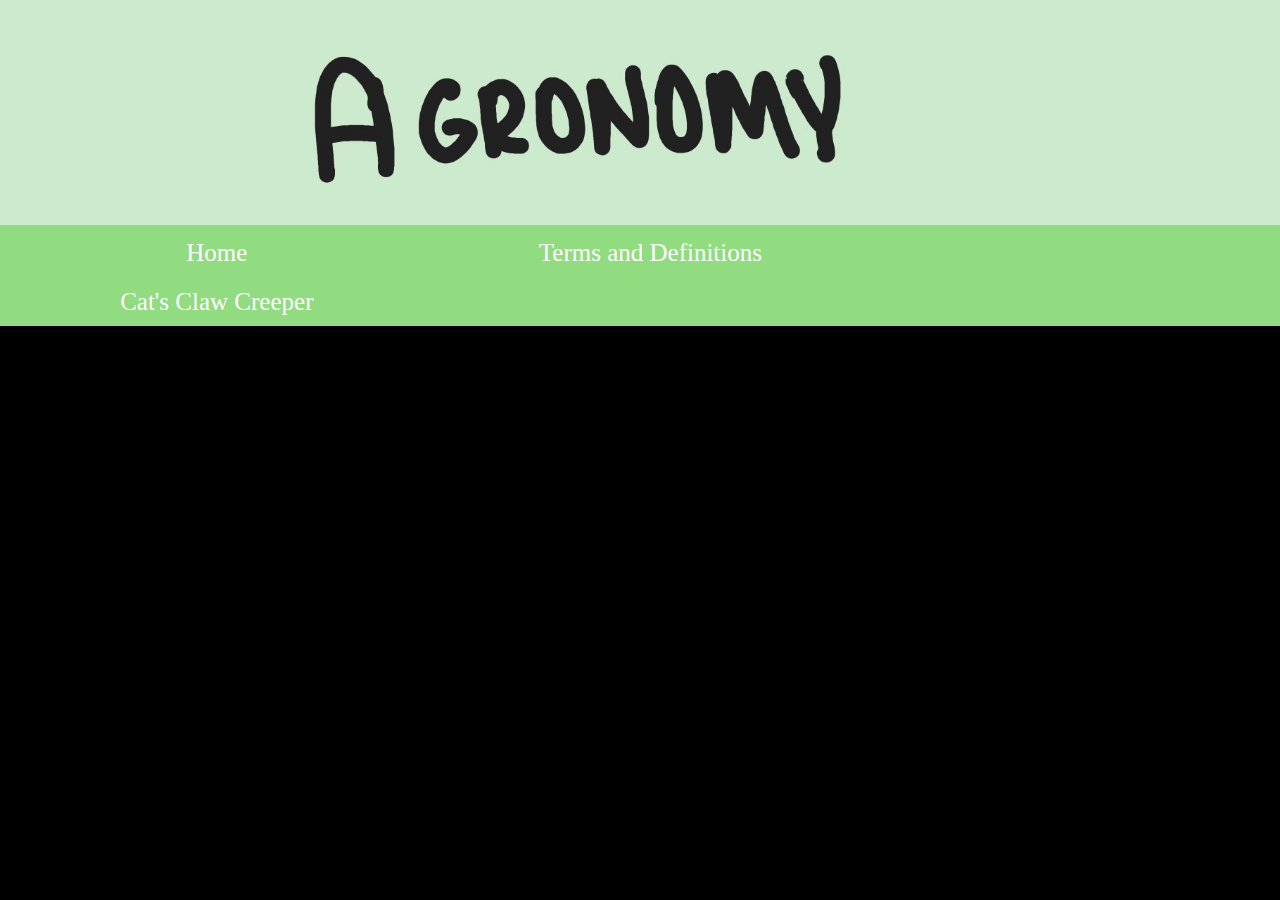
==== AgroUnit1Project/index.html @ 0b2bab81 "Add files via upload" ====
<!DOCTYPE html>
<html>
    <head>
    <title>MyPortfolio</title>
    <link rel="stylesheet" type="text/css" href="css/styles.css">
    <link rel="stylesheet" type="text/css" href="css/reset.css">
    </head>
    <body bgcolor=#000000>
    <header>
        <div class="navbar"> 
            <h1><img id="bannering" src="images/agropic.png"></h1>
            <a href="index.html">Home</a>
            <a href="pages/termsdefs.html">Terms and Definitions</a>
            <a href="pages/cat.html">Cat's Claw Creeper</a>
        </div>
        
        </header>
        
    </body>
   
</html>
---- AgroUnit1Project/css/styles.css ----
body{
text-align:center;
}
/* Style the navigation menu */
.navbar {
    width: 100%;
    background-color: #91db80;
    overflow: auto;
}

/* Navigation links */
.navbar a {
    float: left;
    padding: 12px;
    color: white;
    text-decoration: none;
    font-size: 25px;
    width: 32%;
    /* Four equal-width links. If you have two links, use 50%, and 33.33% for three links, etc.. */
    text-align: center;
    /* If you want the text to be centered */
}

/* Add a background color on mouse-over */
.navbar a:hover {
    background-color: #000;
}

/* Style the current/active link */
.navbar a:active {
    background-color:#53BD3A;
}

li {
    list-style-position: inside;
}

.box {
    position: relative;
    width: 90%;
    margin: 2rem;
    padding: 1rem;
    color: white;
    font-size: 1.5rem;
    font-weight: bold;
    text-align: center;
    border-width:15px;
    border-radius: 100px;
    border-color: #91DB80;
    border-style: double;
    background-color: #414141;
}


#bannering {
    width: 100%;
    height: auto;
}
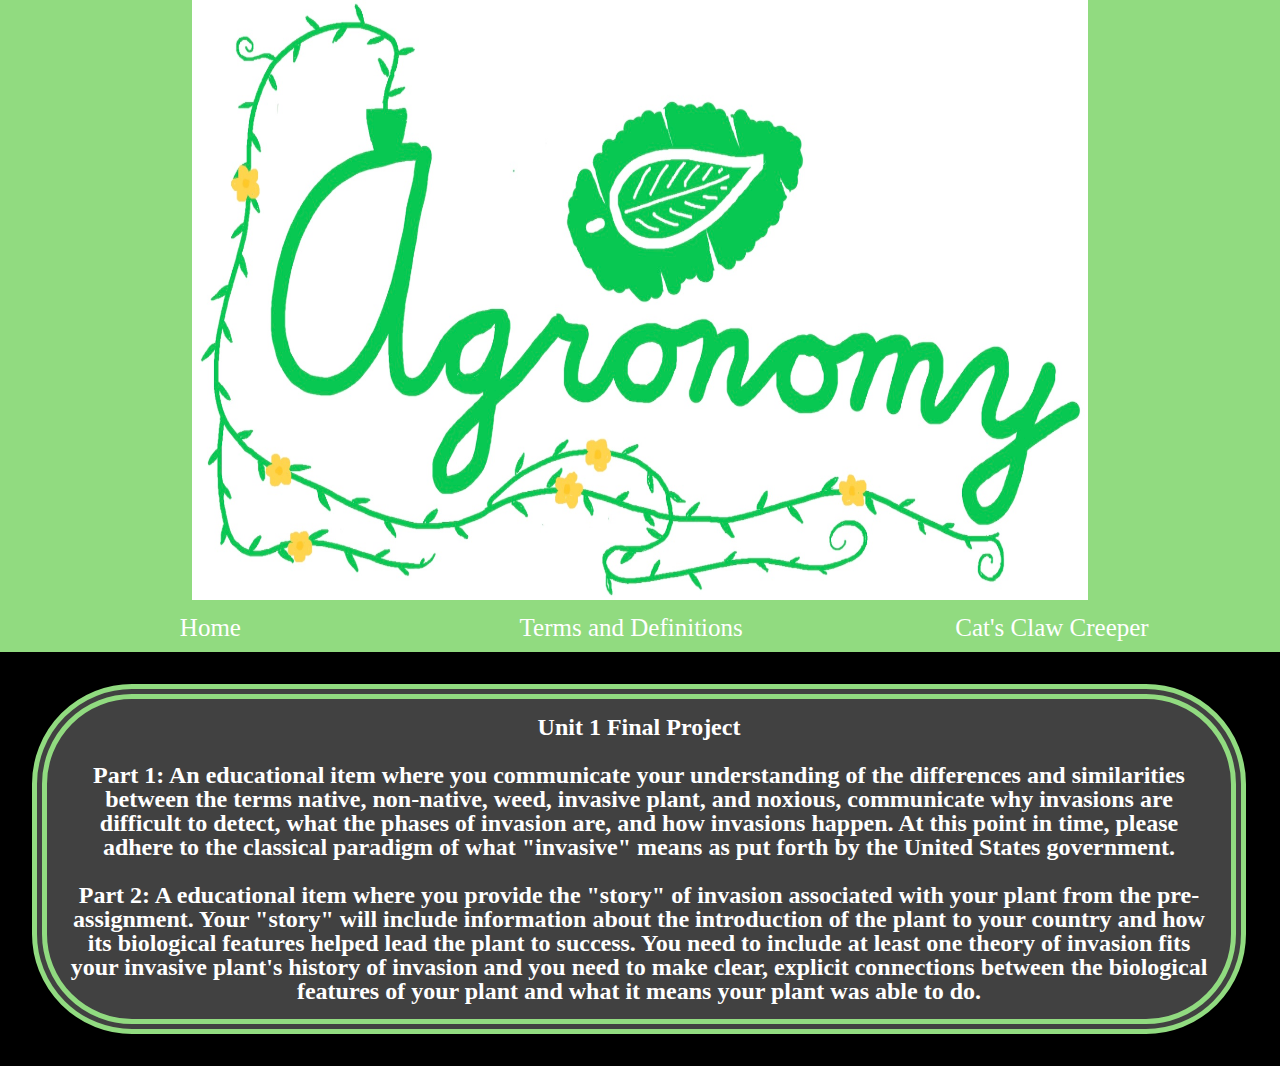
==== commit 1fddd096: "Add files via upload" ====
--- a/AgroUnit1Project/index.html
+++ b/AgroUnit1Project/index.html
@@ -8,12 +8,18 @@
     <body bgcolor=#000000>
     <header>
         <div class="navbar"> 
-            <h1><img id="bannering" src="images/agropic.png"></h1>
+            <h1><img id="bannering" src="images/agropic1.png"></h1>
             <a href="index.html">Home</a>
             <a href="pages/termsdefs.html">Terms and Definitions</a>
             <a href="pages/cat.html">Cat's Claw Creeper</a>
         </div>
         
+		
+		<div class = "box">
+			Unit 1 Final Project<br><br>Part 1: An educational item where you communicate your understanding of the differences and similarities between the terms native, non-native, weed, invasive plant, and noxious, communicate why invasions are difficult to detect, what the phases of invasion are, and how invasions happen. At this point in time, please adhere to the classical paradigm of what "invasive" means as put forth by the United States government.<br><br>Part 2: A educational item where you provide the "story" of invasion associated with your plant from the pre-assignment. Your "story" will include information about the introduction of the plant to your country and how its biological features helped lead the plant to success. You need to include at least one theory of invasion fits your invasive plant's history of invasion and you need to make clear, explicit connections between the biological features of your plant and what it means your plant was able to do. 
+
+
+		</div>
         </header>
         
     </body>
--- a/AgroUnit1Project/css/styles.css
+++ b/AgroUnit1Project/css/styles.css
@@ -1,3 +1,4 @@
+
 body{
 text-align:center;
 }
@@ -15,7 +16,7 @@
     color: white;
     text-decoration: none;
     font-size: 25px;
-    width: 32%;
+    width: 31%;
     /* Four equal-width links. If you have two links, use 50%, and 33.33% for three links, etc.. */
     text-align: center;
     /* If you want the text to be centered */
@@ -31,9 +32,12 @@
     background-color:#53BD3A;
 }
 
+
+
 li {
     list-style-position: inside;
 }
+
 
 .box {
     position: relative;
@@ -52,7 +56,18 @@
 }
 
 
+
 #bannering {
-    width: 100%;
-    height: auto;
+    width: 70%;
+    height: 600px;
+}
+
+#bannering1{
+	width 150%;
+	height:250px;
+}
+
+#bannering2{
+	width:10%;
+	height: 200px;
 }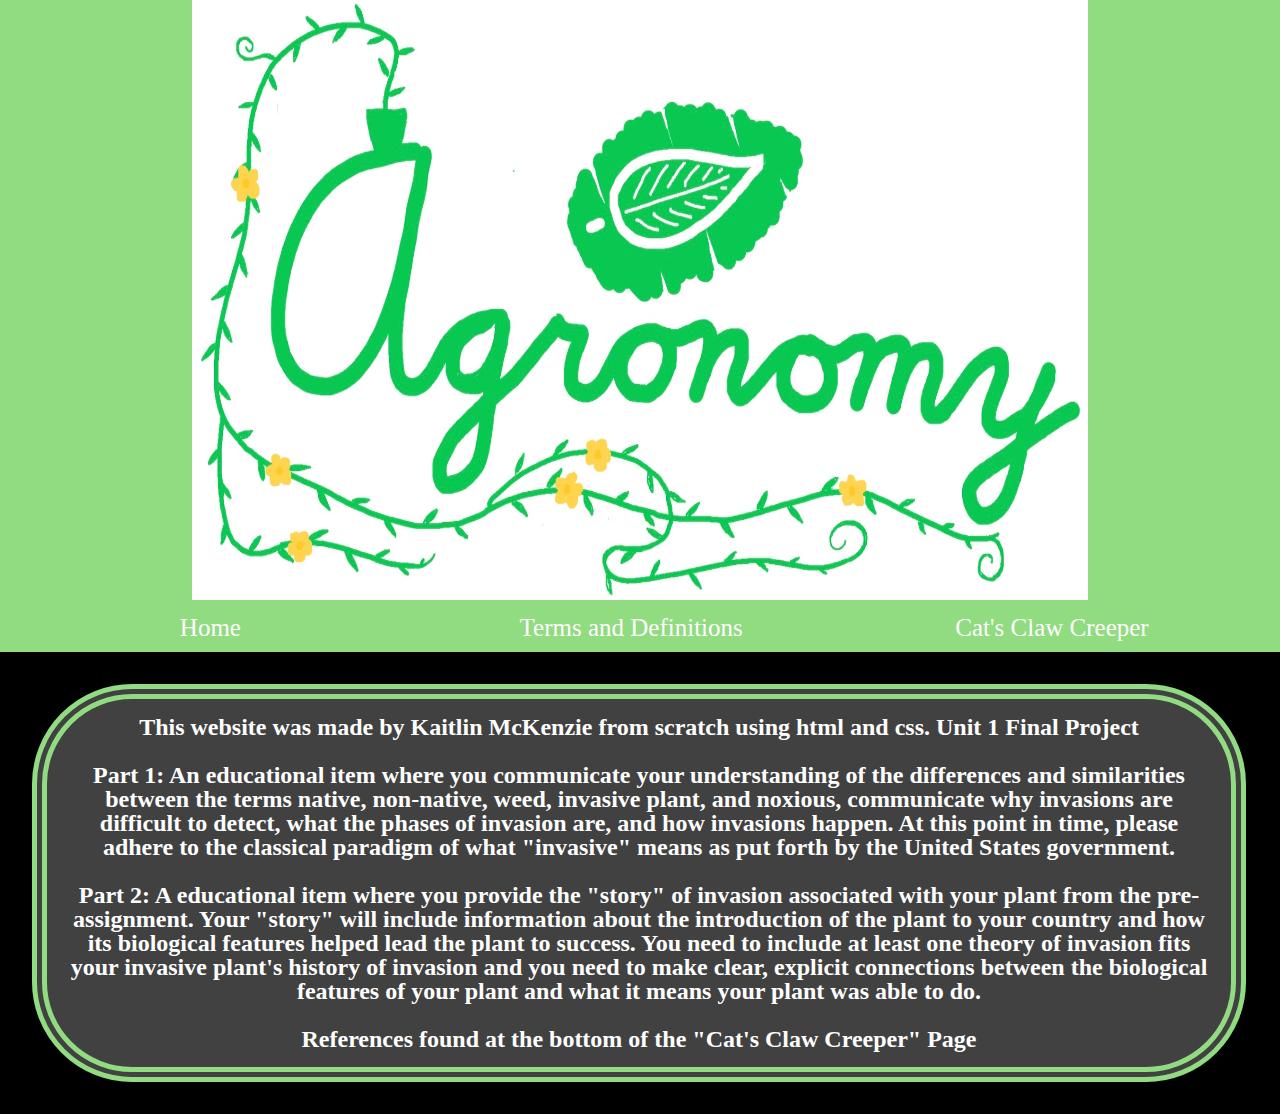
==== commit 1ba5e7ad: "Add files via upload" ====
--- a/AgroUnit1Project/index.html
+++ b/AgroUnit1Project/index.html
@@ -16,9 +16,8 @@
         
 		
 		<div class = "box">
-			Unit 1 Final Project<br><br>Part 1: An educational item where you communicate your understanding of the differences and similarities between the terms native, non-native, weed, invasive plant, and noxious, communicate why invasions are difficult to detect, what the phases of invasion are, and how invasions happen. At this point in time, please adhere to the classical paradigm of what "invasive" means as put forth by the United States government.<br><br>Part 2: A educational item where you provide the "story" of invasion associated with your plant from the pre-assignment. Your "story" will include information about the introduction of the plant to your country and how its biological features helped lead the plant to success. You need to include at least one theory of invasion fits your invasive plant's history of invasion and you need to make clear, explicit connections between the biological features of your plant and what it means your plant was able to do. 
-
-
+			This website was made by Kaitlin McKenzie from scratch using html and css. 
+			Unit 1 Final Project<br><br>Part 1: An educational item where you communicate your understanding of the differences and similarities between the terms native, non-native, weed, invasive plant, and noxious, communicate why invasions are difficult to detect, what the phases of invasion are, and how invasions happen. At this point in time, please adhere to the classical paradigm of what "invasive" means as put forth by the United States government.<br><br>Part 2: A educational item where you provide the "story" of invasion associated with your plant from the pre-assignment. Your "story" will include information about the introduction of the plant to your country and how its biological features helped lead the plant to success. You need to include at least one theory of invasion fits your invasive plant's history of invasion and you need to make clear, explicit connections between the biological features of your plant and what it means your plant was able to do. <br><br>References found at the bottom of the "Cat's Claw Creeper" Page
 		</div>
         </header>
         
